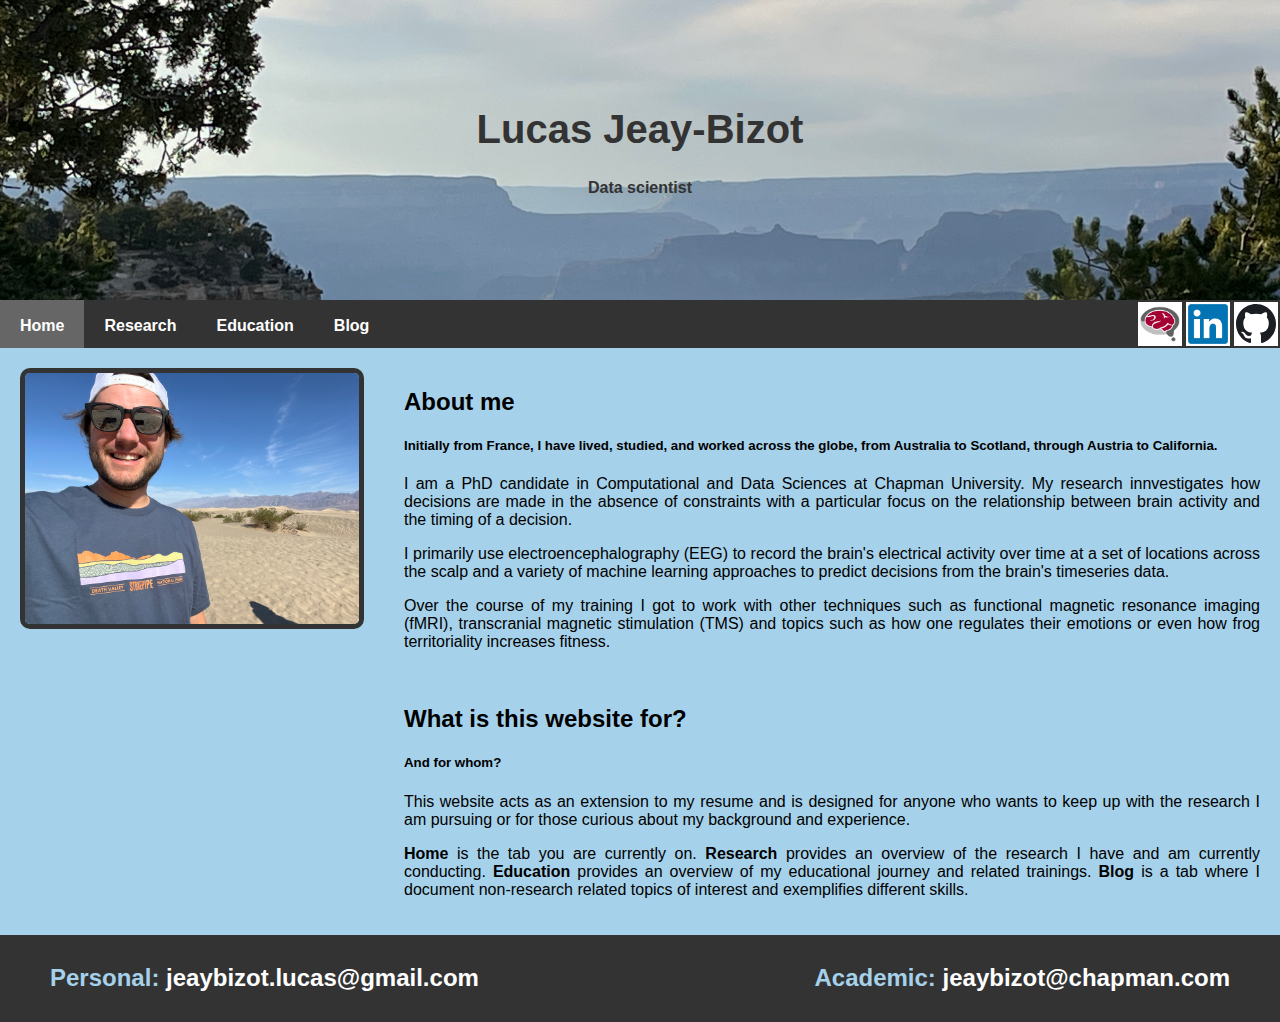
==== index.html @ ec3411a3 "Initial commit" ====
<!DOCTYPE html>
<html lang="en">
<head>
<title>Lucas Jeay-Bizot</title>
<meta charset="UTF-8">
<meta name="viewport" content="width=device-width, initial-scale=1">
<link rel="stylesheet" type="text/css" href="styles.css">
<link rel="icon" href="images/favicon_io/favicon.ico" type="image/x-icon">
</head>
<body>

<div class="header">
  <h1>Lucas Jeay-Bizot</h1>
  <h4>Data scientist</h4>
</div>

<div class="navbar">
  <a href="index.html" class="active">Home</a>
  <a href="research_page.html">Research</a>
  <a href="education_page.html">Education</a>
  <a href="blog_page.html">Blog</a>
  <a href="https://github.com/lucasjeaybizot" target="_blank" class="right"><img src="images/github_logo.svg" alt="github logo"></a>
  <a href="https://www.linkedin.com/in/lucas-jeay-bizot/" target="_blank" class="right"><img src="images/linkedin_logo.png" alt="linkedin logo"></a>
  <a href="https://braininstitute.us/people/" target="_blank" class="right"><img src="images/BI-logo.png" alt="Brain institute logo"></a>
</div>

<div class="row">
  <div class="side">
    <img src="images/self_deathvalley.jpeg" alt="Selfie in Death Valley Stovepipe Wells" width="300">
  </div>
  <div class="main">
    <h2>About me</h2>
    <h5>Initially from France, I have lived, studied, and worked across the globe, from Australia to Scotland, through Austria to California.</h5>
    <p>I am a PhD candidate in Computational and Data Sciences at Chapman University. My research innvestigates how decisions are made in the absence of constraints with a particular focus on the relationship between brain activity and the timing of a decision.</p>
    <p>I primarily use electroencephalography (EEG) to record the brain's electrical activity over time at a set of locations across the scalp and a variety of machine learning approaches to predict decisions from the brain's timeseries data.</p>
    <p>Over the course of my training I got to work with other techniques such as functional magnetic resonance imaging (fMRI), transcranial magnetic stimulation (TMS) and topics such as how one regulates their emotions or even how frog territoriality increases fitness.</p>
    <br>
    <h2>What is this website for?</h2>
    <h5>And for whom?</h5>
    <p>This website acts as an extension to my resume and is designed for anyone who wants to keep up with the research I am pursuing or for those curious about my background and experience.</p>
    <p><a href="index.html">Home</a> is the tab you are currently on. <a href="research_page.html">Research</a> provides an overview of the research I have and am currently conducting. <a href="education_page.html">Education</a> provides an overview of my educational journey and related trainings. <a href="blog_page.html">Blog</a> is a tab where I document non-research related topics of interest and exemplifies different skills.</p>
  </div>
</div>

<!-- TO DO: make footer general to all tabs-->
<div class="footer">
  <div class="left">
    <h2>
      Personal: <a href="mailto:jeaybizot.lucas@gmail.com" style="color: white; text-decoration: none;">jeaybizot.lucas@gmail.com</a>
    </h2>
  </div>
  <div class="left">
    <h2>
      Academic: <a href="mailto:jeaybizot@chapman.com" style="color: white; text-decoration: none;">jeaybizot@chapman.com</a>
    </h2>
  </div>
</div>

</body>
</html>
---- styles.css ----
* {
  box-sizing: border-box;
}

/* TO DO */
/* PUT LINK TO CV */
/* PUT PHOTO OF EACH UNI */
/* PUT PHIL THESIS */
/* SOMETHING ABOUT MAKE-A-THON? */

/* Style the body */
body {
  font-family: Arial, Helvetica, sans-serif;
  margin: 0;
}

/* Remove underline and change color for all links */
a {
    text-decoration: none; /* Removes underline */
    color: black; /* Changes color to black */
    font-weight: bold;
    }

    /* Optional: Change link color on hover */
    a:hover {
    color: blue; /* Changes color when hovered over */
    }

/* Header/logo Title */
.header {
  padding: 80px;
  text-align: center;
  background: #1abc9c;
  color: #333;
  background-image: url('images/grand_canyon.jpeg');
  height: 300px;
  width: 100%;
  background-size: cover; /* Ensures the image covers the entire element */
  background-position: center 43%; /* Centers the image */
  background-repeat: no-repeat; /* Prevents the image from repeating */
}

/* Increase the font size of the heading */
.header h1 {
  font-size: 40px;
}

/* Style the top navigation bar */
.navbar {
  overflow: hidden;
  background-color: #333;
}

/* Style the navigation bar links */
.navbar a {
  float: left;
  display: block;
  color: white;
  text-align: center;
  padding: 14px 20px;
  text-decoration: none;
  height: 48px; /* Explicit height for consistency */
  line-height: 24px; /* Centers text vertically */
}

/* Right-aligned link */
.navbar a.right {
  float: right;
  background-color: white;
  padding: 4px 4px;
}

.navbar a.right img {
  height: 100%;
  vertical-align: middle;
  outline: 4px solid #333; /* Add a border around the logo */
  outline-offset: 2px;
}

/* Change color on hover */
.navbar a:hover {
  background-color: #ddd;
  color: black;
}

/*Change color of active link */
.navbar a.active {
  background-color: #666;
  color: white;
}

/* Column container */
.row {  
  display: -ms-flexbox; /* IE10 */
  display: flex;
  -ms-flex-wrap: wrap; /* IE10 */
  flex-wrap: wrap;
}

/* Create two unequal columns that sits next to each other */
/* Sidebar/left column */
.side {
  -ms-flex: 30%; /* IE10 */
  flex: 30%;
  background-color: rgb(166, 209, 234);
  padding: 20px;
}

.side img {
    right:20px;
    border: 5px solid #333; /* Adds a frame around the image */
    border-radius: 10px; /* Optional: rounded corners */
    margin-right: 20px; /* Space between image and text */
    width: 100%;
}

/* Main column */
.main {   
  -ms-flex: 70%; /* IE10 */
  flex: 70%;
  background-color: rgb(166, 209, 234);
  padding: 20px;
  text-align: justify;
}

/* Footer */
.footer {
  padding: 10px 50px;
  text-align: center;
  background: #333;
  color: rgb(166, 209, 234);
  display: flex;
  justify-content: space-between;
  align-items: center;
}

.footer .left {
    text-align: left;
}

.footer .right {
    text-align: right;
}

/* Responsive layout - when the screen is less than 700px wide, make the two columns stack on top of each other instead of next to each other */
@media screen and (max-width: 700px) {
  .row {   
    flex-direction: column;
  }
}

/* Responsive layout - when the screen is less than 400px wide, make the navigation links stack on top of each other instead of next to each other */
@media screen and (max-width: 400px) {
  .navbar a {
    float: none;
    width: 100%;
  }
}
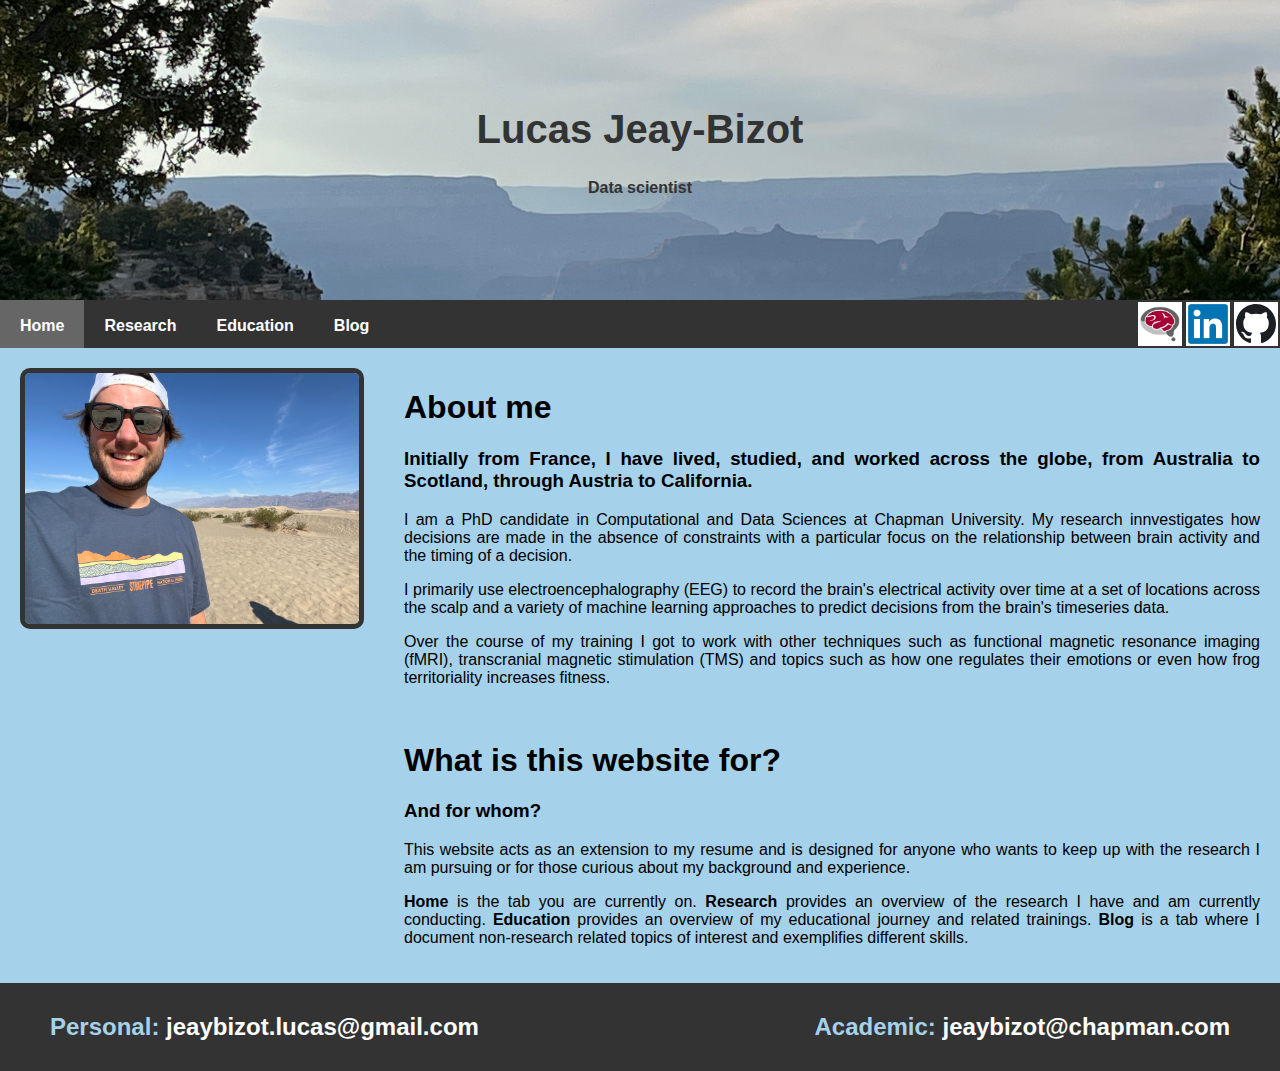
==== commit 758e60d9: "font fix" ====
--- a/index.html
+++ b/index.html
@@ -29,14 +29,14 @@
     <img src="images/self_deathvalley.jpeg" alt="Selfie in Death Valley Stovepipe Wells" width="300">
   </div>
   <div class="main">
-    <h2>About me</h2>
-    <h5>Initially from France, I have lived, studied, and worked across the globe, from Australia to Scotland, through Austria to California.</h5>
+    <h1>About me</h1>
+    <h3>Initially from France, I have lived, studied, and worked across the globe, from Australia to Scotland, through Austria to California.</h3>
     <p>I am a PhD candidate in Computational and Data Sciences at Chapman University. My research innvestigates how decisions are made in the absence of constraints with a particular focus on the relationship between brain activity and the timing of a decision.</p>
     <p>I primarily use electroencephalography (EEG) to record the brain's electrical activity over time at a set of locations across the scalp and a variety of machine learning approaches to predict decisions from the brain's timeseries data.</p>
     <p>Over the course of my training I got to work with other techniques such as functional magnetic resonance imaging (fMRI), transcranial magnetic stimulation (TMS) and topics such as how one regulates their emotions or even how frog territoriality increases fitness.</p>
     <br>
-    <h2>What is this website for?</h2>
-    <h5>And for whom?</h5>
+    <h1>What is this website for?</h1>
+    <h3>And for whom?</h3>
     <p>This website acts as an extension to my resume and is designed for anyone who wants to keep up with the research I am pursuing or for those curious about my background and experience.</p>
     <p><a href="index.html">Home</a> is the tab you are currently on. <a href="research_page.html">Research</a> provides an overview of the research I have and am currently conducting. <a href="education_page.html">Education</a> provides an overview of my educational journey and related trainings. <a href="blog_page.html">Blog</a> is a tab where I document non-research related topics of interest and exemplifies different skills.</p>
   </div>
